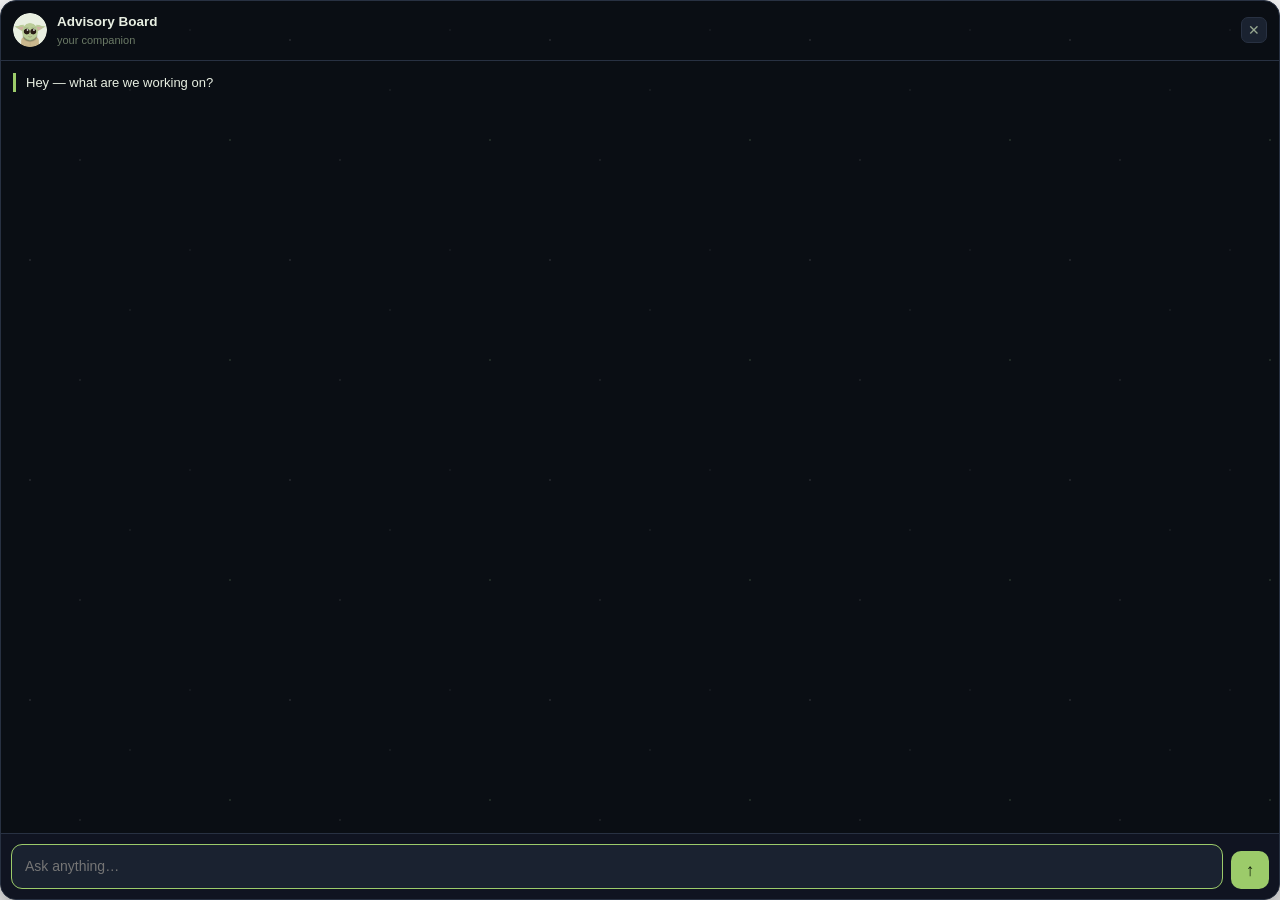
==== web/chat.html @ 47657d53 "Companion: persistent avatar + chat icon button; chat is its own separate window (avatar always stay" ====
<!DOCTYPE html>
<html lang="en">
<head>
  <meta charset="UTF-8" />
  <meta name="viewport" content="width=device-width, initial-scale=1.0" />
  <title>Chat</title>
  <link rel="stylesheet" href="/web/styles.css" />
  <style>
    html, body { background: transparent !important; margin: 0; height: 100%; overflow: hidden; }
    .panel { display: flex; flex-direction: column; height: 100vh; background: var(--bg);
      border-radius: 16px; overflow: hidden; box-shadow: 0 12px 44px rgba(0,0,0,.55); border: 1px solid var(--line); }
    .p-head { display: flex; align-items: center; gap: 10px; padding: 11px 12px; border-bottom: 1px solid var(--line); cursor: grab; }
    .p-head:active { cursor: grabbing; }
    .p-av { width: 34px; height: 34px; border-radius: 50%; flex: none; }
    .p-name { font-weight: 650; font-size: 13.5px; }
    .p-sub { font-size: 11px; color: var(--txt-faint); }
    .p-close { margin-left: auto; background: var(--bg-3); color: var(--txt-dim); border: 1px solid var(--line);
      width: 26px; height: 26px; border-radius: 7px; cursor: pointer; font-size: 14px; }
    .p-close:hover { color: var(--txt); border-color: var(--accent); }
    .log { flex: 1; overflow-y: auto; padding: 12px; display: flex; flex-direction: column; gap: 10px; scrollbar-width: none; -webkit-user-select: text; user-select: text; }
    .log::-webkit-scrollbar { width: 0; }
    .mb { font-size: 13px; line-height: 1.5; white-space: pre-wrap; overflow-wrap: anywhere; }
    .mb.you { align-self: flex-end; background: var(--accent); color: var(--accent-ink); padding: 7px 11px; border-radius: 12px 12px 4px 12px; max-width: 85%; }
    .mb.bot { align-self: flex-start; color: var(--txt); border-left: 3px solid #9ccb6a; padding-left: 10px; max-width: 96%; }
    .mb.bot.streaming::after { content: "▌"; color: #9ccb6a; animation: blink 1s steps(2) infinite; }
    @keyframes blink { 50% { opacity: 0; } }
    .composer { display: flex; gap: 8px; padding: 10px; border-top: 1px solid var(--line); }
    .composer textarea { flex: 1; resize: none; background: var(--bg-3); color: var(--txt); border: 1px solid var(--line);
      border-radius: 10px; padding: 8px 10px; font: inherit; max-height: 110px; overflow-y: auto; scrollbar-width: none; }
    .composer textarea::-webkit-scrollbar { width: 0; }
    .composer textarea:focus { outline: none; border-color: var(--accent); }
    .send { flex: none; width: 38px; height: 38px; align-self: flex-end; display: flex; align-items: center;
      justify-content: center; background: var(--accent); color: var(--accent-ink); border: 0; border-radius: 10px; cursor: pointer; font-size: 17px; }
    .send:disabled { opacity: .5; }
  </style>
</head>
<body>
  <div class="panel">
    <div class="p-head" id="head">
      <img class="p-av" src="/web/companion.png" alt="" />
      <div><div class="p-name">Advisory Board</div><div class="p-sub">your companion</div></div>
      <button class="p-close" id="close" title="Close">✕</button>
    </div>
    <div class="log" id="log"></div>
    <form class="composer" id="composer">
      <textarea id="input" rows="1" placeholder="Ask anything…"></textarea>
      <button type="submit" id="send" class="send">↑</button>
    </form>
  </div>
  <script src="/web/chat.js"></script>
</body>
</html>
---- web/styles.css ----
:root {
  --bg: #0a0e14;
  --bg-2: #111722;
  --bg-3: #1a2230;
  --line: #283142;
  --txt: #e8efe2;
  --txt-dim: #97a890;
  --txt-faint: #6b7a66;
  --indigo: #5b6bdc;
  --teal: #3fd0c9;
  --accent: #9ccb6a;        /* sage-green highlight */
  --accent-ink: #11200a;    /* dark text on green */
  --radius: 14px;
  --shadow: 0 8px 30px rgba(0,0,0,.45);
}

* { box-sizing: border-box; }

/* subtle scrollbars that blend with the dark UI */
::-webkit-scrollbar { width: 10px; height: 10px; }
::-webkit-scrollbar-track { background: transparent; }
::-webkit-scrollbar-thumb { background: rgba(255,255,255,.10); border-radius: 8px; border: 3px solid transparent; background-clip: padding-box; }
::-webkit-scrollbar-thumb:hover { background: rgba(255,255,255,.20); border: 3px solid transparent; background-clip: padding-box; }
html, body { height: 100%; margin: 0; }
body {
  font: 14px/1.5 -apple-system, BlinkMacSystemFont, "SF Pro Text", "Segoe UI", sans-serif;
  color: var(--txt);
  background: radial-gradient(120% 90% at 80% -10%, #13241a 0%, #0a0e14 55%, #07090d 100%);
  display: flex; flex-direction: column;
  overflow: hidden;
}
/* faint starfield */
body::before {
  content: ""; position: fixed; inset: 0; pointer-events: none; z-index: 0; opacity: .5;
  background-image:
    radial-gradient(1px 1px at 30px 40px, rgba(255,255,255,.6), transparent),
    radial-gradient(1px 1px at 130px 90px, rgba(255,255,255,.35), transparent),
    radial-gradient(1px 1px at 80px 160px, rgba(255,255,255,.45), transparent),
    radial-gradient(1px 1px at 190px 30px, rgba(255,255,255,.3), transparent),
    radial-gradient(1.5px 1.5px at 230px 140px, rgba(180,220,160,.5), transparent);
  background-repeat: repeat; background-size: 260px 220px;
}
.topbar, .layout { position: relative; z-index: 1; }

/* topbar */
.topbar {
  display: flex; align-items: center; justify-content: space-between;
  padding: 10px 16px; border-bottom: 1px solid var(--line);
  background: rgba(20,24,43,.7); backdrop-filter: blur(8px);
}
.brand { display: flex; align-items: center; gap: 10px; }
.brand-dot {
  width: 22px; height: 22px; border-radius: 7px;
  background: linear-gradient(135deg, #7c4cf6 0%, #4a6cf0 50%, #1fb6d6 100%);
  box-shadow: inset 0 0 0 1px rgba(255,255,255,.15);
}
.brand-title { font-weight: 650; letter-spacing: .2px; }
.brand-sub { color: var(--txt-faint); font-size: 12px; }
.topbar-actions { display: flex; gap: 8px; }
.act {
  background: var(--bg-3); color: var(--txt-dim); border: 1px solid var(--line);
  padding: 6px 11px; border-radius: 9px; cursor: pointer; font-size: 12.5px;
}
.act:hover { color: var(--txt); border-color: var(--accent); }

/* layout */
.layout { flex: 1; display: grid; grid-template-columns: 248px 1fr 300px; min-height: 0; }
.rail, .activity { background: rgba(27,33,56,.5); overflow-y: auto; }
.rail { border-right: 1px solid var(--line); display: flex; flex-direction: column; }
.activity { border-left: 1px solid var(--line); padding: 14px; }
.rail-section { padding: 14px; border-bottom: 1px solid var(--line); }
.rail-section.grow { flex: 1; }
.rail-label { font-size: 11px; text-transform: uppercase; letter-spacing: .8px; color: var(--txt-faint); margin-bottom: 10px; }

/* modes */
.modes { display: flex; gap: 4px; background: var(--bg); padding: 4px; border-radius: 10px; }
.mode { flex: 1; background: transparent; border: 0; color: var(--txt-dim); padding: 6px; border-radius: 7px; cursor: pointer; font-size: 12.5px; }
.mode.active { background: var(--accent); color: var(--accent-ink); font-weight: 600; }
.mode-hint { margin-top: 8px; font-size: 11.5px; color: var(--txt-faint); }

/* agent cards */
.agents { display: flex; flex-direction: column; gap: 8px; }
.agent {
  display: flex; gap: 10px; align-items: flex-start; padding: 10px;
  border: 1px solid var(--line); border-radius: 11px; cursor: pointer;
  background: var(--bg-2); position: relative; transition: border-color .15s, transform .1s;
}
.agent:hover { border-color: var(--txt-faint); }
.agent.selected { border-color: var(--ac); box-shadow: inset 0 0 0 1px var(--ac); }
.agent.dragging { opacity: .4; }
.agent.speaking { border-color: var(--ac); animation: pulse 1.1s infinite; }
@keyframes pulse { 0%,100%{ box-shadow: 0 0 0 0 rgba(124,140,248,0);} 50%{ box-shadow: 0 0 0 3px rgba(124,140,248,.18);} }
.av { width: 26px; height: 26px; border-radius: 50%; flex: none; background: var(--ac); box-shadow: inset 0 0 0 1px rgba(255,255,255,.12); }
.av-board { background: conic-gradient(#3fd0c9 0 60deg, #f0b65e 60deg 120deg, #b794f6 120deg 180deg, #68d391 180deg 240deg, #fc8181 240deg 300deg, #63b3ed 300deg 360deg); }
.board-row { border-bottom: 1px solid var(--line); padding-bottom: 12px; margin-bottom: 4px; }
.agent-meta { min-width: 0; }
.agent-name { font-weight: 600; font-size: 12.5px; }
.agent-goal { font-size: 11px; color: var(--txt-faint); white-space: nowrap; overflow: hidden; text-overflow: ellipsis; }
.badges { display: flex; gap: 4px; margin-top: 4px; flex-wrap: wrap; }
.badge { font-size: 9.5px; padding: 1px 5px; border-radius: 5px; background: var(--bg-3); color: var(--txt-dim); }
.order-pill { position: absolute; top: 8px; right: 8px; width: 17px; height: 17px; border-radius: 50%; background: var(--accent); color: var(--accent-ink); font-size: 10px; display: grid; place-items: center; }
.speaking-tag { position: absolute; top: 14px; right: 12px; display: flex; gap: 4px; align-items: center; }
.speaking-tag i { width: 5px; height: 5px; border-radius: 50%; background: var(--ac); display: block; animation: workdot 1.1s infinite ease-in-out; }
.speaking-tag i:nth-child(2) { animation-delay: .16s; }
.speaking-tag i:nth-child(3) { animation-delay: .32s; }
@keyframes workdot { 0%, 75%, 100% { opacity: .25; transform: scale(.65); } 38% { opacity: 1; transform: scale(1); } }

/* conversation */
.center { display: flex; flex-direction: column; min-height: 0; }
.conversation { flex: 1; overflow-y: auto; padding: 20px 22px; display: flex; flex-direction: column; gap: 14px; -webkit-user-select: text; user-select: text; }
.bubble-body, .msg.user { -webkit-user-select: text; user-select: text; cursor: text; }

/* floating quote button */
.quote-btn { position: fixed; z-index: 50; display: none; background: var(--accent); color: var(--accent-ink); border: 0;
  border-radius: 8px; padding: 5px 11px; font-size: 12.5px; font-weight: 600; cursor: pointer; box-shadow: var(--shadow); }
.quote-btn:hover { filter: brightness(1.08); }

/* quote chip above composer + in-bubble blockquote */
.quote-bar { display: flex; align-items: flex-start; gap: 10px; padding: 8px 18px 0; }
.quote-bar .q-mark { color: var(--accent); font-size: 16px; line-height: 1.2; flex: none; }
.quote-bar .q-text { font-size: 12px; color: var(--txt-dim); border-left: 2px solid var(--accent); padding-left: 8px;
  max-height: 42px; overflow: hidden; flex: 1; font-style: italic; }
.quote-bar .attach-x { margin-left: 0; }
.msg-quote { border-left: 2px solid rgba(255,255,255,.55); padding-left: 9px; margin-bottom: 6px; opacity: .85; font-style: italic; font-size: 12.5px; }
.empty { margin: auto; max-width: 380px; text-align: center; color: var(--txt-faint); }
.empty code { background: var(--bg-3); padding: 1px 5px; border-radius: 4px; color: var(--txt-dim); }
.empty-table { width: 84px; height: 84px; margin: 0 auto 14px; border-radius: 50%;
  background: radial-gradient(circle at 50% 50%, transparent 0 54%, var(--accent) 55% 62%, transparent 63%); opacity: .6; }

.divider { display: flex; align-items: center; gap: 10px; color: var(--txt-faint); font-size: 11px; text-transform: uppercase; letter-spacing: .6px; margin: 4px 0; }
.divider::before, .divider::after { content: ""; flex: 1; height: 1px; background: var(--line); }
.empty-eg { font-size: 12px; margin-top: 8px; opacity: .8; }

.msg { max-width: 86%; overflow-wrap: anywhere; word-break: break-word; }
.msg.user { align-self: flex-end; background: var(--accent); color: var(--accent-ink); padding: 9px 13px; border-radius: 13px 13px 4px 13px; }
.msg-img { display: block; max-width: 320px; max-height: 260px; border-radius: 9px; margin-bottom: 6px; border: 1px solid rgba(255,255,255,.25); }
.msg.agent { align-self: flex-start; width: 100%; max-width: 100%; }
.reacting { font-size: 11px; color: var(--txt-faint); margin: 0 0 3px 2px; }
.reacting b { color: var(--txt-dim); font-weight: 600; }
.bubble {
  border: 1px solid var(--line); border-left: 3px solid var(--ac);
  background: var(--bg-2); border-radius: 4px 12px 12px 12px; padding: 11px 14px;
}
.bubble-head { display: flex; align-items: center; gap: 8px; margin-bottom: 6px; }
.bubble-head .av { width: 20px; height: 20px; font-size: 9px; }
.bubble-name { font-weight: 650; font-size: 12.5px; color: var(--ac); }
.bubble-body { white-space: pre-wrap; font-size: 13.5px; color: var(--txt); overflow-wrap: anywhere; word-break: break-word; }
.bubble-body.streaming::after { content: "▌"; color: var(--ac); animation: blink 1s steps(2) infinite; }
@keyframes blink { 50% { opacity: 0; } }

/* attachment bar */
.attach-bar { display: flex; align-items: center; gap: 10px; padding: 8px 18px 0; }
.attach-thumb { width: 40px; height: 40px; object-fit: cover; border-radius: 7px; border: 1px solid var(--line); }
.attach-name { font-size: 12px; color: var(--txt-dim); }
.attach-x { margin-left: auto; background: var(--bg-3); color: var(--txt-dim); border: 1px solid var(--line); border-radius: 7px; width: 26px; height: 26px; cursor: pointer; }
.attach-x:hover { color: var(--txt); border-color: #fc8181; }

/* drag-over state */
.center { position: relative; }
.drop-hint { display: none; }
.center.drag-over::after { content: ""; position: absolute; inset: 8px; border: 2px dashed var(--accent); border-radius: 14px; background: rgba(124,140,248,.08); pointer-events: none; z-index: 5; }
.center.drag-over .drop-hint { display: block; position: absolute; top: 50%; left: 50%; transform: translate(-50%,-50%); color: var(--accent); font-weight: 600; z-index: 6; pointer-events: none; }

/* composer */
.composer { display: flex; align-items: flex-end; gap: 10px; padding: 14px 18px; border-top: 1px solid var(--line); background: rgba(20,24,43,.6); }
#input { flex: 1; resize: none; background: var(--bg-3); color: var(--txt); border: 1px solid var(--line);
  border-radius: 11px; padding: 11px 13px; font: inherit; max-height: 220px; overflow-y: auto; scrollbar-width: none; }
#input::-webkit-scrollbar { width: 0; height: 0; display: none; }
#input:focus { outline: none; border-color: var(--accent); }
.send { flex: none; width: 44px; height: 44px; display: flex; align-items: center; justify-content: center;
  background: var(--accent); color: var(--accent-ink); border: 0; border-radius: 11px; cursor: pointer; font-size: 19px; line-height: 1; padding: 0; }
.send:hover { filter: brightness(1.08); }
.send:disabled { opacity: .5; cursor: default; }

/* activity */
.timeline { display: flex; flex-direction: column; gap: 9px; }
.tl-item { border: 1px solid var(--line); border-radius: 10px; padding: 9px 11px; background: var(--bg-2); cursor: pointer; }
.tl-item:hover { border-color: var(--accent); }
.tl-top { display: flex; justify-content: space-between; gap: 8px; }
.tl-title { font-size: 12.5px; font-weight: 600; }
.tl-date { font-size: 11px; color: var(--txt-faint); flex: none; }
.tl-body { font-size: 11.5px; color: var(--txt-dim); margin-top: 4px; max-height: 34px; overflow: hidden; }
.tl-empty { color: var(--txt-faint); font-size: 12px; }
.tl-kind-weekly { border-left: 3px solid var(--teal); }
.tl-kind-brag { border-left: 3px solid #f0b65e; }

/* modal */
.modal-backdrop { position: fixed; inset: 0; background: rgba(0,0,0,.55); display: grid; place-items: center; z-index: 30; }
.modal-backdrop[hidden] { display: none; }
.modal { background: var(--bg-2); border: 1px solid var(--line); border-radius: 14px; width: min(720px, 92vw); max-height: 82vh; display: flex; flex-direction: column; box-shadow: var(--shadow); }
.modal-head { display: flex; justify-content: space-between; align-items: center; padding: 12px 16px; border-bottom: 1px solid var(--line); font-weight: 650; }
.modal-head button { background: none; border: 0; color: var(--txt-dim); font-size: 16px; cursor: pointer; }
.modal pre { margin: 0; padding: 16px; overflow: auto; white-space: pre-wrap; font: 13px/1.55 ui-monospace, monospace; color: var(--txt); }

/* toasts */
.toasts { position: fixed; bottom: 18px; left: 50%; transform: translateX(-50%); display: flex; flex-direction: column; gap: 8px; z-index: 40; }
.toast { background: var(--bg-3); border: 1px solid var(--line); color: var(--txt); padding: 9px 15px; border-radius: 10px; box-shadow: var(--shadow); font-size: 13px; }
.toast.err { border-color: #fc8181; }

/* morning form */
.mform { border: 1px solid var(--line); border-left: 3px solid #f0b65e; background: var(--bg-2); border-radius: 4px 12px 12px 12px; padding: 14px; }
.mform h4 { margin: 0 0 10px; }
.mq { margin-bottom: 12px; }
.mq label { display: block; font-size: 13px; margin-bottom: 5px; color: var(--txt); }
.mq textarea { width: 100%; background: var(--bg-3); color: var(--txt); border: 1px solid var(--line); border-radius: 9px; padding: 8px; font: inherit; resize: vertical; }
.brag-suggest { display: flex; flex-direction: column; gap: 7px; margin-bottom: 12px; }
.brag-label { font-size: 11.5px; color: var(--txt-faint); }
.brag-loading { font-size: 12px; color: var(--txt-faint); font-style: italic; }
.brag-chip { display: flex; align-items: center; gap: 10px; background: var(--bg-3); border: 1px solid var(--line); border-radius: 9px; padding: 8px 10px; }
.brag-chip.added { opacity: .5; }
.brag-chip-text { flex: 1; font-size: 12.5px; }
.brag-add { flex: none; background: #f0b65e; color: #18130a; border: 0; border-radius: 7px; padding: 4px 10px; font-size: 12px; font-weight: 600; cursor: pointer; }
.brag-add:disabled { background: #68d391; cursor: default; }
.morning-cal { font-size: 12px; color: var(--txt-dim); background: var(--bg-3); border-radius: 9px; padding: 8px 10px; margin-bottom: 10px; white-space: pre-wrap; }

.mform-actions { display: flex; gap: 8px; }
.btn { background: var(--accent); color: var(--accent-ink); border: 0; border-radius: 9px; padding: 8px 14px; cursor: pointer; font-size: 13px; }
.btn.ghost { background: var(--bg-3); color: var(--txt-dim); border: 1px solid var(--line); }
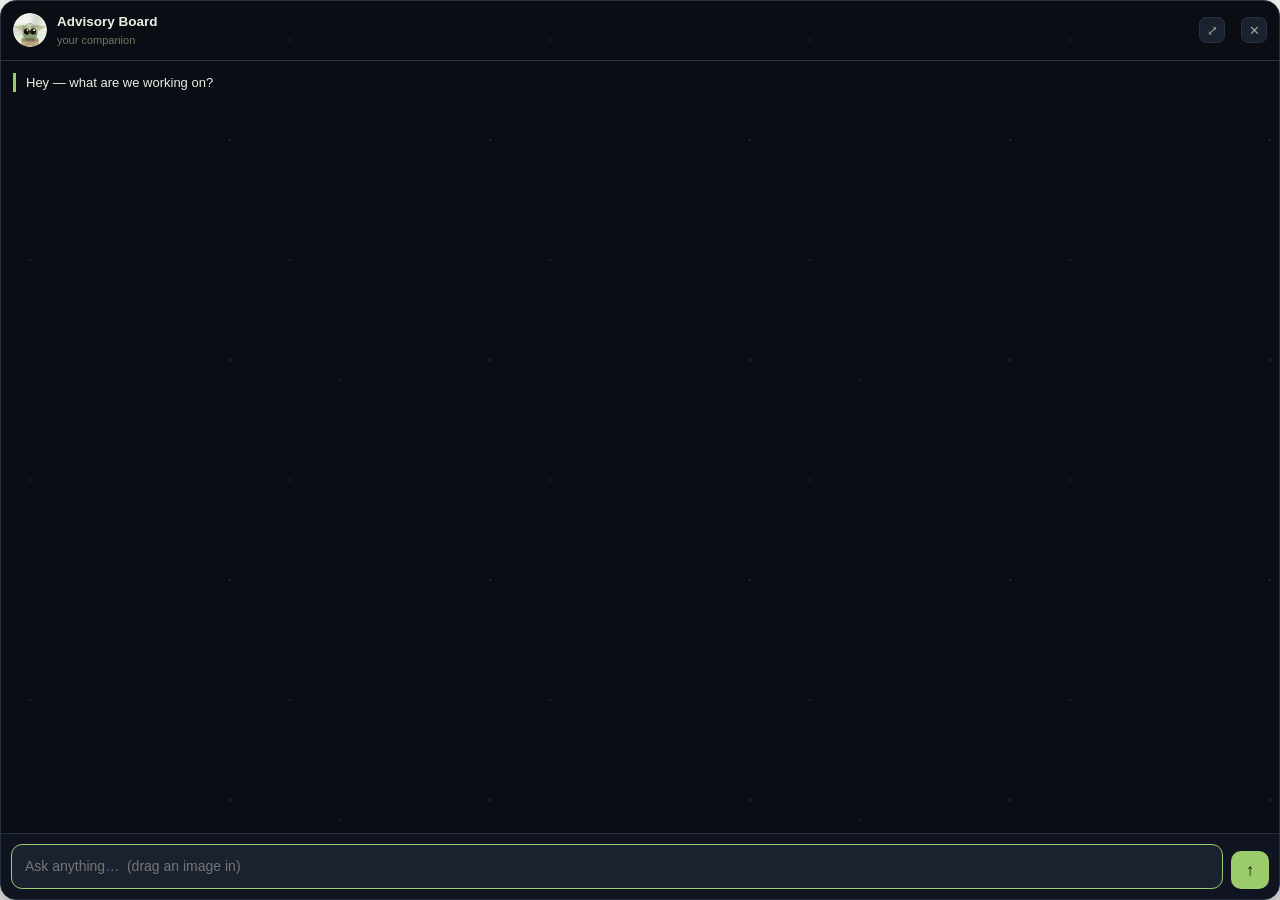
==== commit 0421ed20: "Chat window: drag/paste image for context (vision) + enlarge button to open the full board" ====
--- a/web/chat.html
+++ b/web/chat.html
@@ -14,9 +14,20 @@
     .p-av { width: 34px; height: 34px; border-radius: 50%; flex: none; }
     .p-name { font-weight: 650; font-size: 13.5px; }
     .p-sub { font-size: 11px; color: var(--txt-faint); }
-    .p-close { margin-left: auto; background: var(--bg-3); color: var(--txt-dim); border: 1px solid var(--line);
-      width: 26px; height: 26px; border-radius: 7px; cursor: pointer; font-size: 14px; }
-    .p-close:hover { color: var(--txt); border-color: var(--accent); }
+    .p-btn { background: var(--bg-3); color: var(--txt-dim); border: 1px solid var(--line);
+      width: 26px; height: 26px; border-radius: 7px; cursor: pointer; font-size: 13px; display: flex; align-items: center; justify-content: center; }
+    .p-btn:hover { color: var(--txt); border-color: var(--accent); }
+    .p-enlarge { margin-left: auto; }
+    .p-close { margin-left: 6px; }
+    .msg-img { display: block; max-width: 240px; max-height: 200px; border-radius: 9px; margin-bottom: 6px; border: 1px solid rgba(255,255,255,.25); }
+    .attach-bar { display: none; align-items: center; gap: 9px; padding: 8px 10px 0; }
+    .attach-bar.show { display: flex; }
+    .attach-thumb { width: 34px; height: 34px; object-fit: cover; border-radius: 7px; border: 1px solid var(--line); }
+    .attach-name { font-size: 11.5px; color: var(--txt-dim); }
+    .attach-x { margin-left: auto; background: var(--bg-3); color: var(--txt-dim); border: 1px solid var(--line); border-radius: 7px; width: 24px; height: 24px; cursor: pointer; }
+    .drop { display: none; position: absolute; inset: 8px; border: 2px dashed var(--accent); border-radius: 14px;
+      background: rgba(156,203,106,.08); align-items: center; justify-content: center; color: var(--accent); font-weight: 600; z-index: 5; }
+    .panel.drag .drop { display: flex; }
     .log { flex: 1; overflow-y: auto; padding: 12px; display: flex; flex-direction: column; gap: 10px; scrollbar-width: none; -webkit-user-select: text; user-select: text; }
     .log::-webkit-scrollbar { width: 0; }
     .mb { font-size: 13px; line-height: 1.5; white-space: pre-wrap; overflow-wrap: anywhere; }
@@ -35,17 +46,20 @@
   </style>
 </head>
 <body>
-  <div class="panel">
+  <div class="panel" id="panel">
     <div class="p-head" id="head">
       <img class="p-av" src="/web/companion.png" alt="" />
       <div><div class="p-name">Advisory Board</div><div class="p-sub">your companion</div></div>
-      <button class="p-close" id="close" title="Close">✕</button>
+      <button class="p-btn p-enlarge" id="enlarge" title="Open full board">⤢</button>
+      <button class="p-btn p-close" id="close" title="Close">✕</button>
     </div>
     <div class="log" id="log"></div>
+    <div class="attach-bar" id="attachBar"></div>
     <form class="composer" id="composer">
-      <textarea id="input" rows="1" placeholder="Ask anything…"></textarea>
+      <textarea id="input" rows="1" placeholder="Ask anything…  (drag an image in)"></textarea>
       <button type="submit" id="send" class="send">↑</button>
     </form>
+    <div class="drop">Drop image to add context</div>
   </div>
   <script src="/web/chat.js"></script>
 </body>
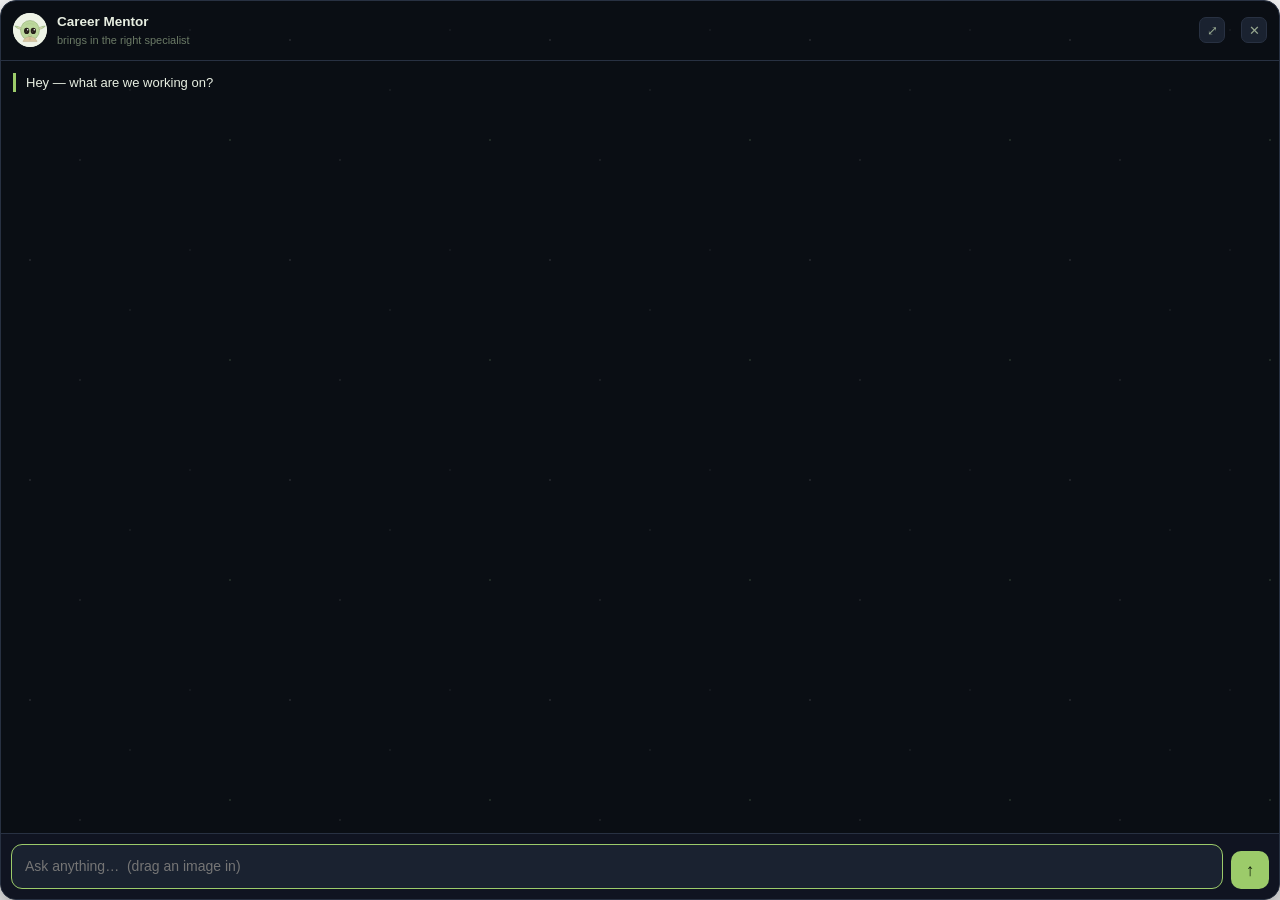
==== commit 1dc1a27b: "Yoda: Career Mentor routing, live Google files, chat→board handoff, cartoon avatar - Career Mentor c" ====
--- a/web/chat.html
+++ b/web/chat.html
@@ -33,6 +33,8 @@
     .mb { font-size: 13px; line-height: 1.5; white-space: pre-wrap; overflow-wrap: anywhere; }
     .mb.you { align-self: flex-end; background: var(--accent); color: var(--accent-ink); padding: 7px 11px; border-radius: 12px 12px 4px 12px; max-width: 85%; }
     .mb.bot { align-self: flex-start; color: var(--txt); border-left: 3px solid #9ccb6a; padding-left: 10px; max-width: 96%; }
+    .mb-name { font-size: 10.5px; font-weight: 700; letter-spacing: .03em; text-transform: uppercase; color: #9ccb6a; margin-bottom: 3px; }
+    .mb.note { align-self: center; font-size: 11px; color: var(--txt-faint); font-style: italic; padding: 1px 0; }
     .mb.bot.streaming::after { content: "▌"; color: #9ccb6a; animation: blink 1s steps(2) infinite; }
     @keyframes blink { 50% { opacity: 0; } }
     .composer { display: flex; gap: 8px; padding: 10px; border-top: 1px solid var(--line); }
@@ -48,8 +50,8 @@
 <body>
   <div class="panel" id="panel">
     <div class="p-head" id="head">
-      <img class="p-av" src="/web/companion.png" alt="" />
-      <div><div class="p-name">Advisory Board</div><div class="p-sub">your companion</div></div>
+      <img class="p-av" src="/web/companion.svg" alt="" />
+      <div><div class="p-name">Career Mentor</div><div class="p-sub">brings in the right specialist</div></div>
       <button class="p-btn p-enlarge" id="enlarge" title="Open full board">⤢</button>
       <button class="p-btn p-close" id="close" title="Close">✕</button>
     </div>
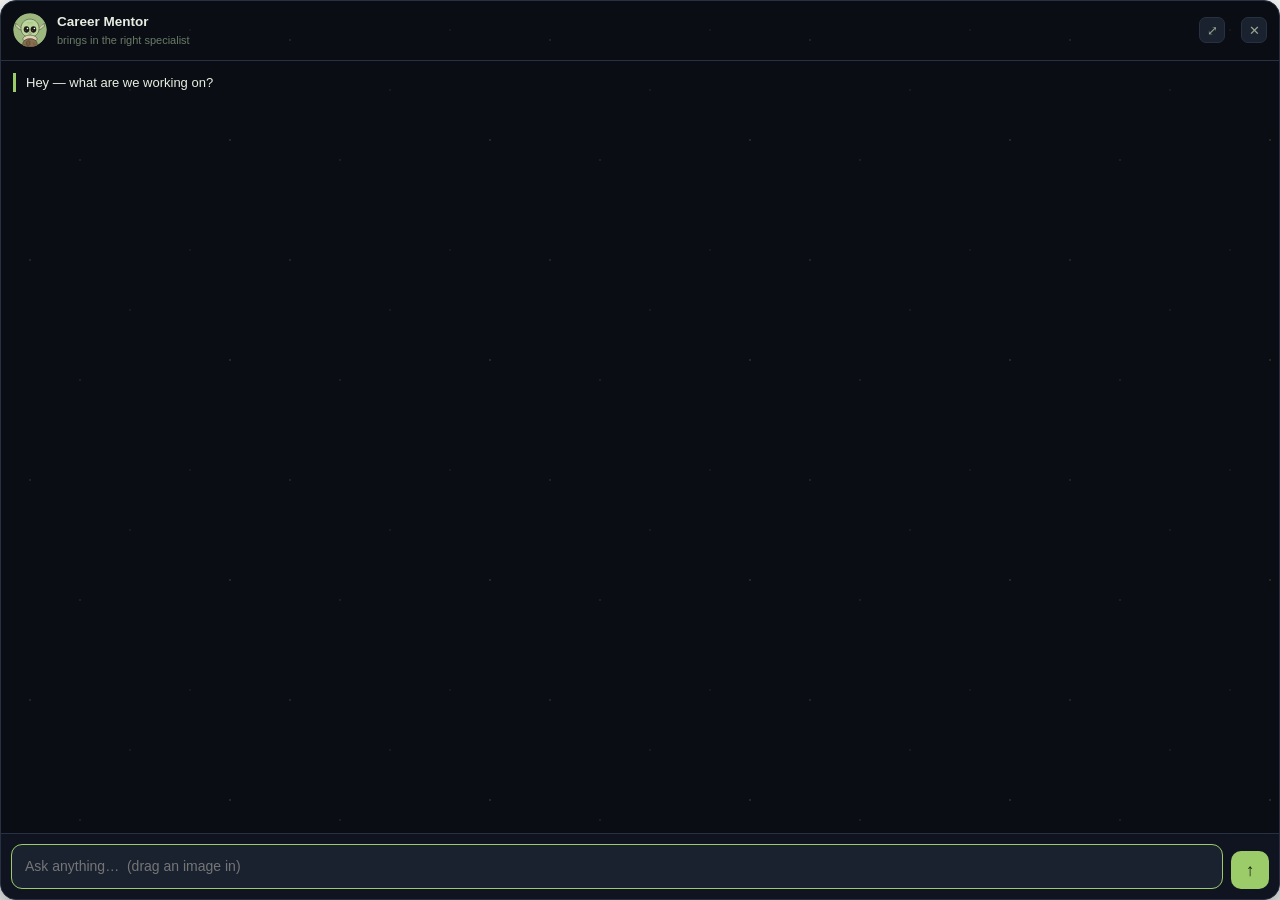
==== commit 20e58107: "Conversational tools, agent CRUD + KB, mini↔board sync, Yoda app/icon Tools (agents act mid-conversa" ====
--- a/web/chat.html
+++ b/web/chat.html
@@ -34,8 +34,12 @@
     .mb.you { align-self: flex-end; background: var(--accent); color: var(--accent-ink); padding: 7px 11px; border-radius: 12px 12px 4px 12px; max-width: 85%; }
     .mb.bot { align-self: flex-start; color: var(--txt); border-left: 3px solid #9ccb6a; padding-left: 10px; max-width: 96%; }
     .mb-name { font-size: 10.5px; font-weight: 700; letter-spacing: .03em; text-transform: uppercase; color: #9ccb6a; margin-bottom: 3px; }
+    .mb-doc { display: inline-block; margin-top: 5px; background: var(--bg-3); color: var(--txt-dim); border: 1px solid var(--line);
+      border-radius: 6px; font-size: 10.5px; padding: 2px 7px; cursor: pointer; opacity: 0; transition: opacity .12s ease; }
+    .mb.bot:hover .mb-doc { opacity: 1; }
+    .mb-doc:hover { color: #9ccb6a; border-color: #9ccb6a; }
     .mb.note { align-self: center; font-size: 11px; color: var(--txt-faint); font-style: italic; padding: 1px 0; }
-    .mb.bot.streaming::after { content: "▌"; color: #9ccb6a; animation: blink 1s steps(2) infinite; }
+    .mb.bot.streaming::after { content: "▌"; color: var(--cur, #9ccb6a); animation: blink 1s steps(2) infinite; }
     @keyframes blink { 50% { opacity: 0; } }
     .composer { display: flex; gap: 8px; padding: 10px; border-top: 1px solid var(--line); }
     .composer textarea { flex: 1; resize: none; background: var(--bg-3); color: var(--txt); border: 1px solid var(--line);
--- a/web/styles.css
+++ b/web/styles.css
@@ -1,3 +1,5 @@
+@import url('https://fonts.googleapis.com/css2?family=Orbitron:wght@700;900&display=swap');
+
 :root {
   --bg: #0a0e14;
   --bg-2: #111722;
@@ -54,7 +56,37 @@
   background: linear-gradient(135deg, #7c4cf6 0%, #4a6cf0 50%, #1fb6d6 100%);
   box-shadow: inset 0 0 0 1px rgba(255,255,255,.15);
 }
-.brand-title { font-weight: 650; letter-spacing: .2px; }
+.brand-title { font-family: "Orbitron", system-ui, sans-serif; font-weight: 900; text-transform: uppercase;
+  letter-spacing: 2px; color: #ffe81f; text-shadow: 0 1px 0 rgba(0,0,0,.4); }
+
+/* agent rail: add button + per-card edit */
+.rail-label-row { display: flex; align-items: center; justify-content: space-between; }
+.rail-add { background: var(--bg-3); color: var(--txt-dim); border: 1px solid var(--line);
+  border-radius: 7px; font-size: 11px; padding: 3px 8px; cursor: pointer; }
+.rail-add:hover { color: var(--accent); border-color: var(--accent); }
+.agent { position: relative; }
+.agent-edit { position: absolute; top: 6px; right: 6px; width: 22px; height: 22px; border-radius: 6px;
+  background: var(--bg-3); color: var(--txt-dim); border: 1px solid var(--line); cursor: pointer;
+  font-size: 11px; opacity: 0; transition: opacity .12s ease; }
+.agent:hover .agent-edit { opacity: 1; }
+.agent-edit:hover { color: var(--accent); border-color: var(--accent); }
+
+/* agent editor modal */
+.agent-editor { width: min(560px, 92vw); max-height: 88vh; display: flex; flex-direction: column; }
+.ae-body { padding: 14px 16px; overflow-y: auto; display: flex; flex-direction: column; gap: 12px; }
+.ae-body label { display: flex; flex-direction: column; gap: 5px; font-size: 12.5px; color: var(--txt-dim); font-weight: 600; }
+.ae-hint { font-weight: 400; color: var(--txt-faint); font-size: 11px; }
+.ae-body input[type=text], .ae-body textarea { background: var(--bg-3); color: var(--txt); border: 1px solid var(--line);
+  border-radius: 9px; padding: 8px 10px; font: inherit; font-weight: 400; resize: vertical; }
+.ae-body input[type=text]:focus, .ae-body textarea:focus { outline: none; border-color: var(--accent); }
+.ae-row { flex-direction: row !important; align-items: center; gap: 18px; flex-wrap: wrap; }
+.ae-color { flex-direction: row !important; align-items: center; gap: 8px; }
+.ae-color input { width: 38px; height: 26px; padding: 0; border: 1px solid var(--line); border-radius: 6px; background: none; }
+.ae-check { flex-direction: row !important; align-items: center; gap: 6px; font-weight: 400; color: var(--txt-dim); }
+.ae-actions { display: flex; align-items: center; gap: 8px; padding: 12px 16px; border-top: 1px solid var(--line); }
+.ae-spacer { flex: 1; }
+.btn.ghost { background: var(--bg-3); color: var(--txt-dim); border: 1px solid var(--line); }
+.btn.ghost:hover { color: var(--txt); border-color: var(--accent); }
 .brand-sub { color: var(--txt-faint); font-size: 12px; }
 .topbar-actions { display: flex; gap: 8px; }
 .act {
@@ -144,6 +176,14 @@
 .bubble-head { display: flex; align-items: center; gap: 8px; margin-bottom: 6px; }
 .bubble-head .av { width: 20px; height: 20px; font-size: 9px; }
 .bubble-name { font-weight: 650; font-size: 12.5px; color: var(--ac); }
+.bubble-doc { margin-left: auto; background: var(--bg-3); color: var(--txt-dim); border: 1px solid var(--line);
+  border-radius: 7px; font-size: 11px; padding: 3px 8px; cursor: pointer; opacity: 0; transition: opacity .12s ease; }
+.msg.agent:hover .bubble-doc { opacity: 1; }
+.bubble-doc:hover { color: var(--accent); border-color: var(--accent); }
+.doc-link { margin: 2px 0 8px 34px; }
+.doc-link a { color: var(--accent); font-size: 12.5px; cursor: pointer; text-decoration: none; }
+.doc-link a:hover { text-decoration: underline; }
+.auth-note { margin: 2px 0 8px 34px; font-size: 12px; color: #f0b65e; }
 .bubble-body { white-space: pre-wrap; font-size: 13.5px; color: var(--txt); overflow-wrap: anywhere; word-break: break-word; }
 .bubble-body.streaming::after { content: "▌"; color: var(--ac); animation: blink 1s steps(2) infinite; }
 @keyframes blink { 50% { opacity: 0; } }
